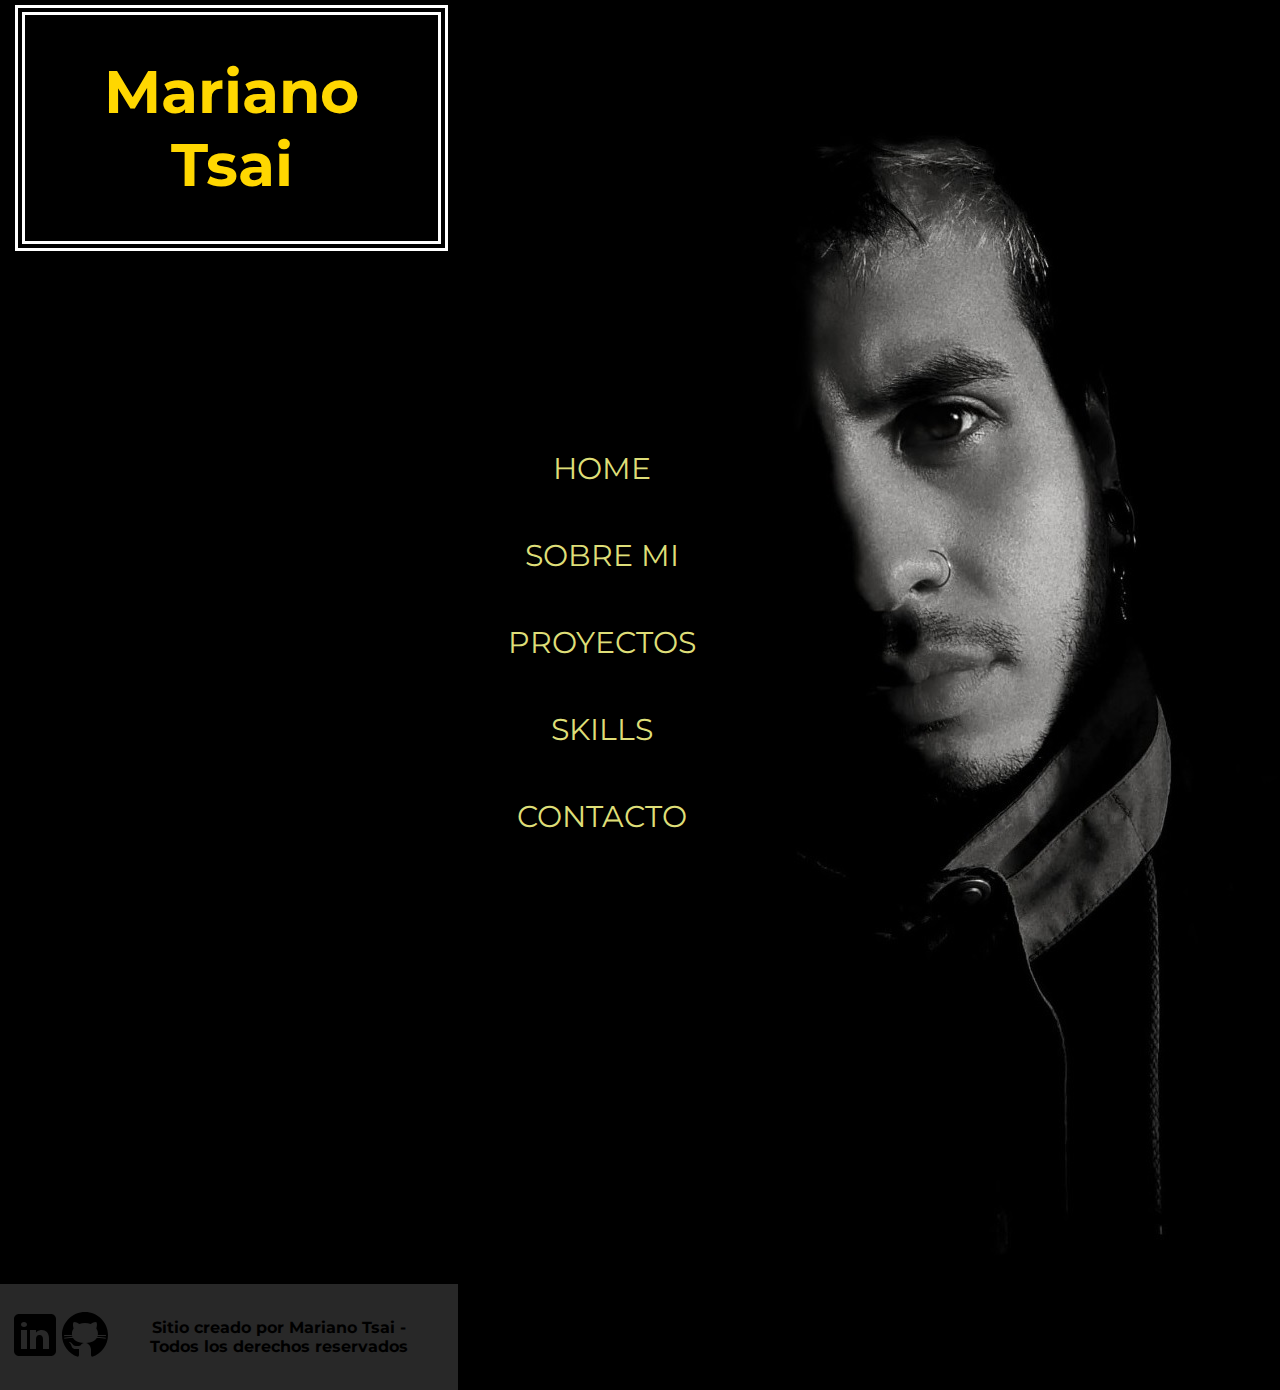
==== index.html @ 2054f25d "Subida proyecto portfolio" ====
<!DOCTYPE html>
<html lang="es">


<head>
    <meta charset="UTF-8">
    <meta http-equiv="X-UA-Compatible" content="IE=edge">
    <meta name="viewport" content="width=device-width, initial-scale=1.0">
    <title>Portfolio Mariano Tsai</title>
    <link rel="stylesheet" href="css/style.css">
</head>

<body>
<div class="grids">
    <a href="index.html"><h1>Mariano Tsai</h1 class="h1"></a>
    <header>
        <div class="imagen1">
            <img src="./img/indexImg.jpg " alt="imagen">
        </div>
        <nav>
            <ul>
                <li>
                    <a href="index.html">HOME</a>
                <li>
                    <a href="./section/sobreMi.html">SOBRE MI</a>
                <li>
                    <a href="./section/proyectos.html">PROYECTOS</a>
                </li>
                <li>
                    <a href="./section/skills.html">SKILLS</a>
                </li>
                <li>
                    <a href="./section/contacto.html">CONTACTO </a>
                </li>
            </ul>
        </nav>
    </header>

    <footer>
        <div class="redes">            
            <a href="https://www.linkedin.com/in/marianotsai/"><img src="./img/linkedin.svg" alt="linkedin" /></a>
            <a href="https://github.com/tsaicruz"><img src="./img/github.svg" alt="github" /></a>
            <p class="parrafofooter">Sitio creado por Mariano Tsai - Todos los derechos reservados</p>
        </div>
    </footer>
</div>
</body>

</html>
---- css/style.css ----
@import url('https://fonts.googleapis.com/css2?family=Montserrat:wght@100&display=swap');

* {
  margin: 0;
  padding: 0;
}

body {
  background-color: black;
  font-family: 'Montserrat', sans-serif;

}

.h1{
  grid-area: h1;
  
}

nav{
  grid-area: nav;
}

.imagen{
  grid-area: imagen1;
}

footer{
  grid-area: footer;
}


.grids{
  background-color: black;
  display: grid;
  text-align: center;
  grid-template-columns: 1fr;
  grid-template-areas:
  "h1"
  "imagen1"
  "nav"
  "footer" ; 
}

h1{
  background-color: black;
  color: rgb(255, 255, 255);
  padding: 1.5em;
  font-size: 3em;
  border: 1px double white;
}

a{
 color: white;
 list-style-type: none;
 text-decoration: none;

}
p {
  color: white;
  padding: 1.5em;
  text-align: center;
}

footer{
  padding:0;
  background-color: rgba(66, 66, 66, 0.666);
}

.parrafofooter{
  color: black;
  font-weight: bolder;
}

.redes{
  display: flex;
  flex-direction: column;
  justify-content: center;
  align-items: center;
}

.foto1{ 
  height: 200px;
  width: 300px;
}

.foto2{ 
  height: 200px;
  width: 300px;
}

.foto3{ 
  height: 200px;
  width: 300px;
}

.foto4{ 
  height: 200px;
  width: 300px;
}

.foto5{ 
  height: 200px;
  width: 300px;
}


.fotos {
  display: grid;
  grid-template-columns: 1fr;
  text-align: center;
  padding: 10px;
}

.navproyectos{
  text-align: center;
}

.formulario {
  display: flex;
  flex-direction: column;
  align-items:center;
}

legend{
  color: white;
}


.formularioBttn {

  width: 150px;
  display: flex;
  flex-direction: row;
  align-items: center;
  justify-content: space-around;
  padding: 50px;

}
label{
  color: white;
}

#text {
  min-width: 166px;
  max-width: 170px;
  min-height: 172px;

} 

@media (min-width:500px){

  footer { 
    display: grid;
    grid-template-columns: 2fr;

  }

  .redes{
    display: flex;
    flex-direction: row;
    justify-content: center;
    align-items: center;
  }

}



@media (min-width:1000px) {

  .grids {
    display: grid;
    grid-template-columns: 1fr 1fr;
    
  }


  h1 {
  color: gold;
  text-align: center;
  padding: 40px;
  margin: 5px 10px 12px 15px;
  border: 10px double white;
  font-size: 60px;}

  

header {
  color: goldenrod;
  display: flex;
  justify-content: space-around;
  flex-direction: row-reverse;
  align-items: center;
}

li {
  list-style-type: none;
  margin: 50px;
}

a {
  text-decoration: none;
  color: rgb(222, 222, 120);
}

footer {
  color: rgb(222, 222, 120);
  background-color: rgba(128, 128, 128, 0.313);
  padding: 10px;
  margin-bottom: 0;
  /* margin boottom simepre 0 */
}

p {
  color: white;

}

.row {
  display: flex;
  flex-direction: row;
  align-items: center;
  justify-content: space-evenly;
  padding: 60px;
}

.col {
  padding: 10px;
}

.redes {
  display: flex;
  flex-direction: row;
  justify-content: center;
  align-items: center;
}


.logos {
  display: flex;
  flex-direction: row;
  justify-content: space-around;
  width: 500px;
  height: 400px;
  margin: 100px;
  padding: 100px;

}

fieldset {
  color: white;
  padding: 50px;
}

.formulario {
  display: flex;
  flex-direction: column;
  align-items: stretch;
}

.formularioBttn {

  width: 150px;
  display: flex;
  flex-direction: row;
  align-items: center;
  justify-content: space-around;
  padding: 50px;
}

form {
  padding: 100px;
}


nav {
  font-size: 30px;
}

.fotos {
  display: flex;
  flex-direction: row;
  flex-wrap: wrap;
  justify-content: space-around;
  width: 1200px;
  margin: 100px;
  font-size: 20px;
  padding-bottom: 100px;
}

#text {
  min-width: 350px;
  max-width: 350px;
  min-height: 172px;

} 






}
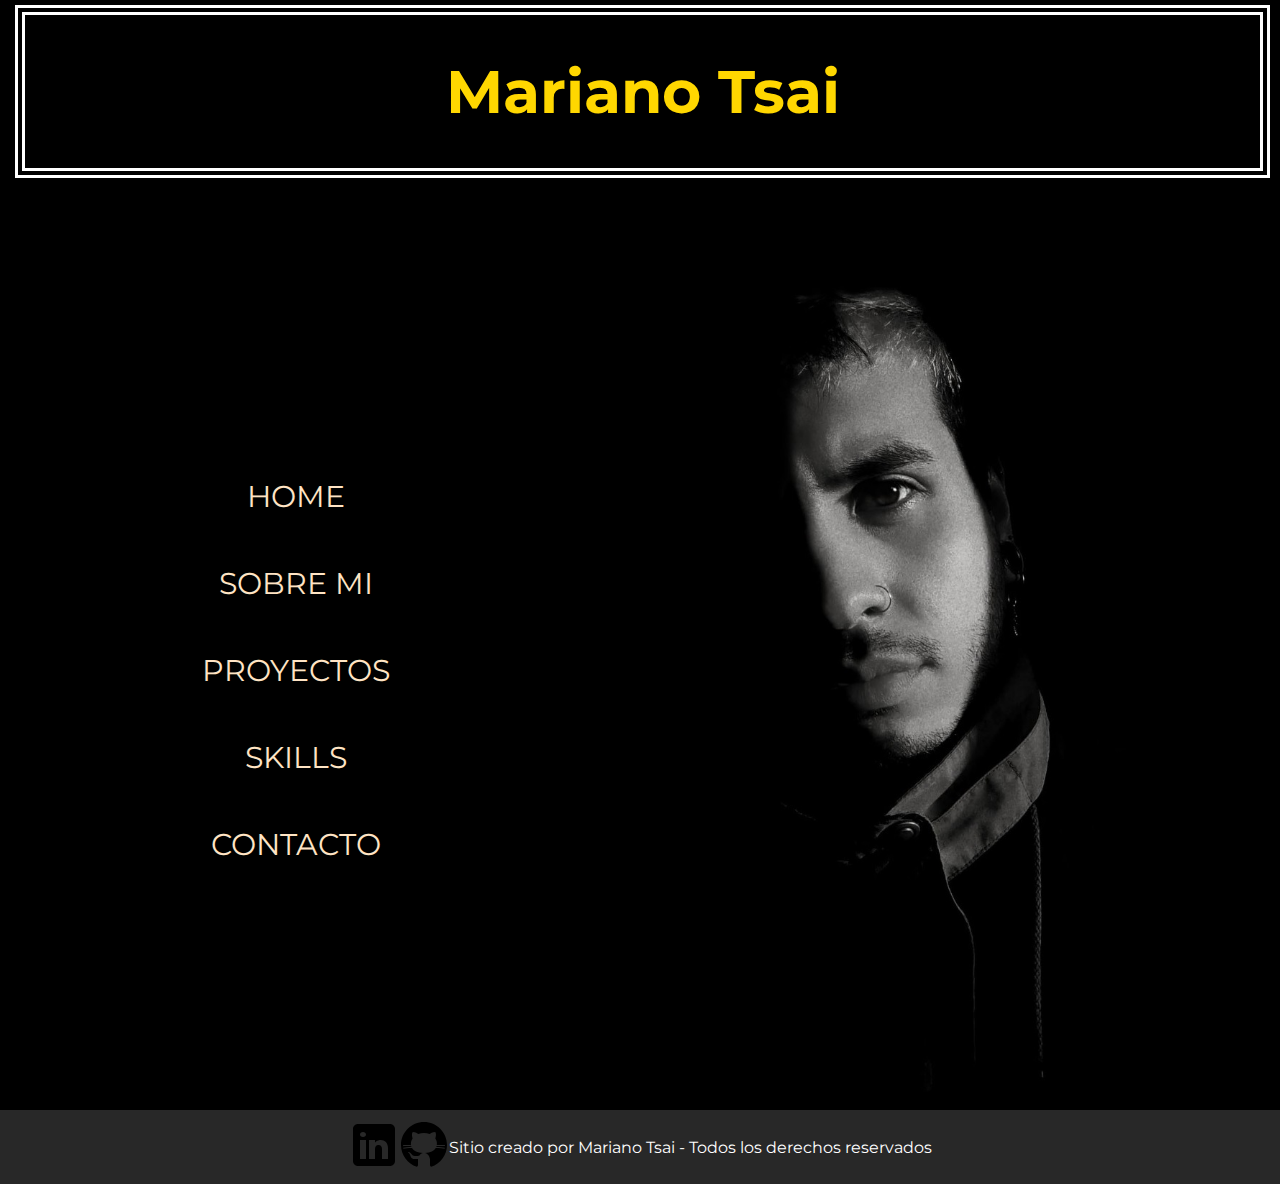
==== commit e486816a: "Proyecto completo" ====
--- a/index.html
+++ b/index.html
@@ -11,39 +11,39 @@
 </head>
 
 <body>
-<div class="grids">
-    <a href="index.html"><h1>Mariano Tsai</h1 class="h1"></a>
-    <header>
-        <div class="imagen1">
-            <img src="./img/indexImg.jpg " alt="imagen">
-        </div>
-        <nav>
-            <ul>
-                <li>
-                    <a href="index.html">HOME</a>
-                <li>
-                    <a href="./section/sobreMi.html">SOBRE MI</a>
-                <li>
-                    <a href="./section/proyectos.html">PROYECTOS</a>
-                </li>
-                <li>
-                    <a href="./section/skills.html">SKILLS</a>
-                </li>
-                <li>
-                    <a href="./section/contacto.html">CONTACTO </a>
-                </li>
-            </ul>
-        </nav>
-    </header>
+    <div class="grids">
+        <a href="index.html">
+            <h1>Mariano Tsai</h1 class="h1">
+        </a>
+        <header>
+            <img src="./img/indexImg.jpg" alt="fotoindex" class="imagen1">
+            <nav>
+                <ul>
+                    <li>
+                        <a href="index.html">HOME</a>
+                    <li>
+                        <a href="./section/sobreMi.html">SOBRE MI</a>
+                    <li>
+                        <a href="./section/proyectos.html">PROYECTOS</a>
+                    </li>
+                    <li>
+                        <a href="./section/skills.html">SKILLS</a>
+                    </li>
+                    <li>
+                        <a href="./section/contacto.html">CONTACTO </a>
+                    </li>
+                </ul>
+            </nav>
+        </header>
+    </div>
 
     <footer>
-        <div class="redes">            
+        <div class="redes">
             <a href="https://www.linkedin.com/in/marianotsai/"><img src="./img/linkedin.svg" alt="linkedin" /></a>
             <a href="https://github.com/tsaicruz"><img src="./img/github.svg" alt="github" /></a>
             <p class="parrafofooter">Sitio creado por Mariano Tsai - Todos los derechos reservados</p>
         </div>
     </footer>
-</div>
 </body>
 
 </html>--- a/css/style.css
+++ b/css/style.css
@@ -8,172 +8,250 @@
 body {
   background-color: black;
   font-family: 'Montserrat', sans-serif;
-
-}
-
-.h1{
-  grid-area: h1;
-  
+  display: flex;
+  flex-direction: column;
+  min-height: 100vh;
+}
+
+header{
+  display: flex;
+  flex-direction: column;
+  justify-content: center;
+}
+
+h1{
+  display: flex;
+  justify-content: center;
+  border: 1px double white;
+  color: bisque;
+  
+}
+
+nav ul li a{
+  list-style-type: none;
+  color: bisque;
+  text-decoration: none;
+  display: flex;
+  justify-content: center;
+}
+
+footer {
+  color: bisque;
+  background-color: gray;
+  padding: 1em;
+  margin-bottom: 0%;
+  margin-top: 1.5em;
+}
+
+
+.imagen1 {
+  width: 100%;
+  height: 100%;
+  display: grid;
+  justify-content: center;
+}
+
+/* Declaro nombre de las areas para la grilla del index */
+
+header {
+  grid-area: header;
 }
 
 nav{
   grid-area: nav;
 }
 
-.imagen{
-  grid-area: imagen1;
-}
-
 footer{
   grid-area: footer;
 }
 
-
-.grids{
+.grids {
+  grid-template-areas: 
+  "header"
+  "nav"
+  "footer";
+}
+
+/* Propiedades para section sobremi */ 
+
+.imagenSobreMi {
+  width: 70%;
+  height: 70%;
+  display: grid;
+  justify-content: center;
+}
+
+.parrafoSobreMi {
+  color: beige;
+  padding-top: 2em;
+  padding-bottom: 2em;
+  margin: 15px;
+}
+
+/* propiedaes para la section de proyectos*/
+
+.foto1, .foto2, .foto3, .foto4, .foto5{ 
+    height: 100%;
+    width: 100%;   
+  
+}
+
+.fotos {
+  display: grid;
+  justify-items: center;
+  align-items: center;
+  gap: 2em; 
+  margin-top: 50px;
+}
+
+p {
+  color: beige;
+  gap: 2em;
+  text-align: center;
+
+}
+
+nav {
+  margin-top: 30px;
+  padding-top: 10px;
+}
+
+
+/* propiedades para la section de skills */
+
+.logoHtml, .logoCss, .logoJava, .logoMysql {
+  width: 75%;
+  height: 75%;
+}
+
+.logos {
+  display: grid;
+  flex-direction: column;
+  justify-content: center;
+}
+
+.formulario {
+  display: flex;
+  flex-direction: column;
+  align-items:center;
+  color: bisque;
+  padding-top: 40px;
+}
+
+
+/*propiedades para la section de contacto */
+
+form {
+  padding: 2%;
+}
+
+
+.formularioBttn {
+  width: 15em;
+  display: flex;
+  flex-direction: row;
+  align-items: center;
+  justify-content: space-around;
+  padding: 5em;
+}
+
+#text {
+  min-width: 40%;
+  max-width: 40%;
+  min-height: 172px;
+} 
+
+
+
+@media (min-width:500px){
+
+  .foto1{ 
+    height: 200px;
+    width: 300px;
+    border: 3px solid white;   
+
+  }
+  
+  .foto2{ 
+    height: 200px;
+    width: 300px;
+    border: 3px solid white;
+  }
+  
+  .foto3{ 
+    height: 200px;
+    width: 300px;
+    border: 3px solid white;
+  }
+  
+  .foto4{ 
+    height: 200px;
+    width: 300px;
+    border: 3px solid white;
+  }
+  
+  .foto5{ 
+    height: 200px;
+    width: 300px;
+    border: 3px solid white;
+  }
+
+  .fondo1, .fondo2, .fondo3, .fondo4, .fondo5{
+    background-color: rgba(255, 228, 196, 0.521);
+    margin: 10px;
+    padding: 10px;
+  }
+
+  .imagenSobreMi{
+    width: 70%;
+    height: 70%;
+  }
+  #text {
+    min-width: 24%;
+    max-width: 47%;
+    min-height: 163px;
+  }
+
+}
+@media (min-width:768px){
+
+body {
   background-color: black;
-  display: grid;
-  text-align: center;
-  grid-template-columns: 1fr;
-  grid-template-areas:
-  "h1"
-  "imagen1"
-  "nav"
-  "footer" ; 
-}
-
-h1{
-  background-color: black;
-  color: rgb(255, 255, 255);
-  padding: 1.5em;
-  font-size: 3em;
-  border: 1px double white;
-}
-
-a{
- color: white;
- list-style-type: none;
- text-decoration: none;
-
-}
-p {
-  color: white;
-  padding: 1.5em;
-  text-align: center;
+  font-family: 'Montserrat', sans-serif;
+  display: flex;
+  flex-direction: column;
+  
+
 }
 
 footer{
-  padding:0;
-  background-color: rgba(66, 66, 66, 0.666);
-}
-
-.parrafofooter{
-  color: black;
-  font-weight: bolder;
-}
-
-.redes{
-  display: flex;
-  flex-direction: column;
-  justify-content: center;
-  align-items: center;
-}
-
-.foto1{ 
-  height: 200px;
-  width: 300px;
-}
-
-.foto2{ 
-  height: 200px;
-  width: 300px;
-}
-
-.foto3{ 
-  height: 200px;
-  width: 300px;
-}
-
-.foto4{ 
-  height: 200px;
-  width: 300px;
-}
-
-.foto5{ 
-  height: 200px;
-  width: 300px;
-}
-
-
-.fotos {
-  display: grid;
-  grid-template-columns: 1fr;
-  text-align: center;
-  padding: 10px;
-}
-
-.navproyectos{
-  text-align: center;
-}
-
-.formulario {
-  display: flex;
-  flex-direction: column;
-  align-items:center;
-}
-
-legend{
-  color: white;
-}
-
-
-.formularioBttn {
-
-  width: 150px;
-  display: flex;
-  flex-direction: row;
-  align-items: center;
-  justify-content: space-around;
-  padding: 50px;
-
-}
-label{
-  color: white;
+  padding: 0%;
+  margin: 0%;
+  min-height: 0px;
+}
+.logos {
+  display: grid;
+  grid-template-columns: 1fr 1fr;
+  width: 500px;
+  height: 400px;
+  margin: 100px;
+  padding: 100px;
+  gap: 70px;
+
 }
 
 #text {
-  min-width: 166px;
-  max-width: 170px;
-  min-height: 172px;
-
-} 
-
-@media (min-width:500px){
-
-  footer { 
-    display: grid;
-    grid-template-columns: 2fr;
-
-  }
-
-  .redes{
-    display: flex;
-    flex-direction: row;
-    justify-content: center;
-    align-items: center;
-  }
-
-}
-
-
-
-@media (min-width:1000px) {
-
-  .grids {
-    display: grid;
-    grid-template-columns: 1fr 1fr;
-    
-  }
-
+  min-width: 24%;
+  max-width: 47%;
+  min-height: 163px;
+}
+
+
+}
+
+
+
+@media (min-width:900px) {
 
   h1 {
   color: gold;
@@ -207,8 +285,7 @@
   color: rgb(222, 222, 120);
   background-color: rgba(128, 128, 128, 0.313);
   padding: 10px;
-  margin-bottom: 0;
-  /* margin boottom simepre 0 */
+  margin-bottom: 0;                  
 }
 
 p {
@@ -237,14 +314,53 @@
 
 
 .logos {
-  display: flex;
-  flex-direction: row;
-  justify-content: space-around;
+  display: grid;
+  grid-template-columns: 1fr 1fr;
   width: 500px;
   height: 400px;
   margin: 100px;
   padding: 100px;
-
+  gap: 70px;
+
+}
+
+.foto1{ 
+  height: 200px;
+  width: 300px;
+}
+
+.foto2{ 
+  height: 200px;
+  width: 300px;
+}
+
+.foto3{ 
+  height: 200px;
+  width: 300px;
+}
+
+.foto4{ 
+  height: 200px;
+  width: 300px;
+}
+
+.foto5{ 
+  height: 200px;
+  width: 300px;
+}
+
+.fondo1, .fondo2, .fondo3, .fondo4, .fondo5{
+  padding: 0%;
+  margin: 0%;
+  background-color: none;
+  
+}
+
+.fotos {
+  display: flex;
+  flex-direction: row;
+  flex-wrap: wrap;
+  justify-content: space-around;
 }
 
 fieldset {
@@ -277,16 +393,6 @@
   font-size: 30px;
 }
 
-.fotos {
-  display: flex;
-  flex-direction: row;
-  flex-wrap: wrap;
-  justify-content: space-around;
-  width: 1200px;
-  margin: 100px;
-  font-size: 20px;
-  padding-bottom: 100px;
-}
 
 #text {
   min-width: 350px;
@@ -296,10 +402,60 @@
 } 
 
 
-
-
-
-
-}
-
-
+.logoHtml, .logoCss, .logoJava, .logoMysql{
+  width: 200px;
+  height: 200px;
+}
+
+.imagenSobreMi{
+  width: 40%;
+  height: 40%;
+}
+
+.box:hover{
+  transform: scale(2);
+}
+
+.logoHtml,
+.logoCss,
+.logoJava,
+.logoMysql{  
+  transition-property: all;
+  transition-duration: 3s;
+
+}
+
+.imagen1 {
+  width: 30%;
+  height: 30%;
+}
+
+.titleProyectos {
+  font-size: 100px;
+}
+
+.footerSite{
+  font-size: 1.5em;
+}
+
+.proyectosnav{
+
+  font-size: 40px;
+}
+
+
+#sub{
+  min-width: 50%;
+  margin-left: 75%;
+  margin-right: 136%;
+  
+  
+}
+
+#res{
+  min-width: 50%;
+  margin-right: 10%;
+
+}
+
+}
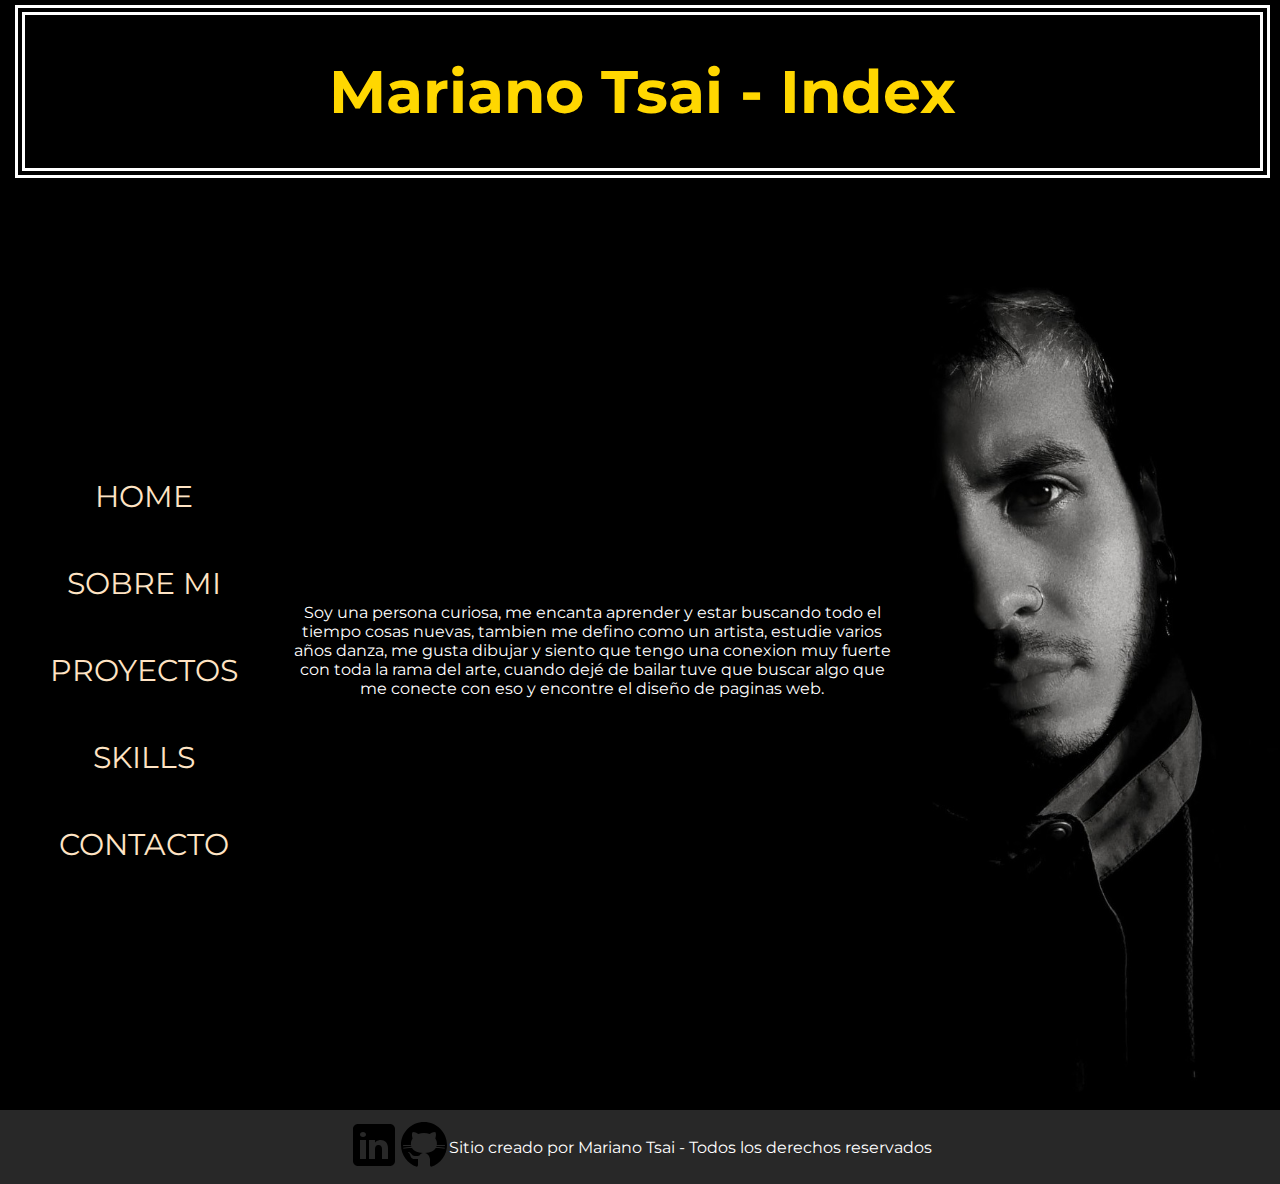
==== commit ba08f05e: "Agregue icon y saque informacion y la traslade a otro lado" ====
--- a/index.html
+++ b/index.html
@@ -1,11 +1,13 @@
 <!DOCTYPE html>
 <html lang="es">
-
+<!-- Cambiar las lineas de parrafo largas, agregar mas contenido a la pagina, y modificar el sass en todas-->
 
 <head>
     <meta charset="UTF-8">
     <meta http-equiv="X-UA-Compatible" content="IE=edge">
+    <link rel="icon" type="image/png" sizes="32x32" href="./img/favicon-32x32.png">
     <meta name="viewport" content="width=device-width, initial-scale=1.0">
+    <meta name="description" content="Mi porfolio profesional">
     <title>Portfolio Mariano Tsai</title>
     <link rel="stylesheet" href="css/style.css">
 </head>
@@ -13,11 +15,18 @@
 <body>
     <div class="grids">
         <a href="index.html">
-            <h1>Mariano Tsai</h1 class="h1">
-        </a>
-        <header>
-            <img src="./img/indexImg.jpg" alt="fotoindex" class="imagen1">
-            <nav>
+            <h1>Mariano Tsai - Index</h1 class="h1">
+            </a>
+            <header>
+                <img src="./img/indexImg.jpg" alt="fotoindex" class="imagen1">
+                <p>
+                    
+                    Soy una persona curiosa, me encanta aprender y estar buscando todo el tiempo cosas nuevas,
+                    tambien me defino como un artista, estudie varios años danza, me gusta dibujar y siento que tengo una
+                    conexion muy fuerte con toda la rama del arte, cuando dejé de bailar tuve que buscar algo que me conecte
+                    con eso y encontre el diseño de paginas web.
+                    </p>
+                <nav>
                 <ul>
                     <li>
                         <a href="index.html">HOME</a>
--- a/css/style.css
+++ b/css/style.css
@@ -1,33 +1,36 @@
-@import url('https://fonts.googleapis.com/css2?family=Montserrat:wght@100&display=swap');
-
+@import url("https://fonts.googleapis.com/css2?family=Montserrat:wght@100&display=swap");
 * {
   margin: 0;
   padding: 0;
 }
 
+* {
+  margin: 0;
+  padding: 0;
+}
+
 body {
   background-color: black;
-  font-family: 'Montserrat', sans-serif;
+  font-family: "Montserrat", sans-serif;
   display: flex;
   flex-direction: column;
   min-height: 100vh;
 }
 
-header{
+header {
   display: flex;
   flex-direction: column;
   justify-content: center;
 }
 
-h1{
+h1 {
   display: flex;
   justify-content: center;
   border: 1px double white;
   color: bisque;
-  
-}
-
-nav ul li a{
+}
+
+nav ul li a {
   list-style-type: none;
   color: bisque;
   text-decoration: none;
@@ -43,7 +46,6 @@
   margin-top: 1.5em;
 }
 
-
 .imagen1 {
   width: 100%;
   height: 100%;
@@ -52,28 +54,23 @@
 }
 
 /* Declaro nombre de las areas para la grilla del index */
-
 header {
   grid-area: header;
 }
 
-nav{
+nav {
   grid-area: nav;
 }
 
-footer{
+footer {
   grid-area: footer;
 }
 
 .grids {
-  grid-template-areas: 
-  "header"
-  "nav"
-  "footer";
-}
-
-/* Propiedades para section sobremi */ 
-
+  grid-template-areas: "header" "nav" "footer";
+}
+
+/* Propiedades para section sobremi */
 .imagenSobreMi {
   width: 70%;
   height: 70%;
@@ -89,18 +86,16 @@
 }
 
 /* propiedaes para la section de proyectos*/
-
-.foto1, .foto2, .foto3, .foto4, .foto5{ 
-    height: 100%;
-    width: 100%;   
-  
+.foto1, .foto2, .foto3, .foto4, .foto5 {
+  height: 100%;
+  width: 100%;
 }
 
 .fotos {
   display: grid;
   justify-items: center;
   align-items: center;
-  gap: 2em; 
+  gap: 2em;
   margin-top: 50px;
 }
 
@@ -108,7 +103,6 @@
   color: beige;
   gap: 2em;
   text-align: center;
-
 }
 
 nav {
@@ -116,9 +110,7 @@
   padding-top: 10px;
 }
 
-
 /* propiedades para la section de skills */
-
 .logoHtml, .logoCss, .logoJava, .logoMysql {
   width: 75%;
   height: 75%;
@@ -133,18 +125,15 @@
 .formulario {
   display: flex;
   flex-direction: column;
-  align-items:center;
+  align-items: center;
   color: bisque;
   padding-top: 40px;
 }
 
-
 /*propiedades para la section de contacto */
-
 form {
   padding: 2%;
 }
-
 
 .formularioBttn {
   width: 15em;
@@ -159,50 +148,40 @@
   min-width: 40%;
   max-width: 40%;
   min-height: 172px;
-} 
-
-
-
-@media (min-width:500px){
-
-  .foto1{ 
-    height: 200px;
-    width: 300px;
-    border: 3px solid white;   
-
-  }
-  
-  .foto2{ 
-    height: 200px;
-    width: 300px;
-    border: 3px solid white;
-  }
-  
-  .foto3{ 
-    height: 200px;
-    width: 300px;
-    border: 3px solid white;
-  }
-  
-  .foto4{ 
-    height: 200px;
-    width: 300px;
-    border: 3px solid white;
-  }
-  
-  .foto5{ 
-    height: 200px;
-    width: 300px;
-    border: 3px solid white;
-  }
-
-  .fondo1, .fondo2, .fondo3, .fondo4, .fondo5{
+}
+
+@media (min-width: 500px) {
+  .foto1 {
+    height: 200px;
+    width: 300px;
+    border: 3px solid white;
+  }
+  .foto2 {
+    height: 200px;
+    width: 300px;
+    border: 3px solid white;
+  }
+  .foto3 {
+    height: 200px;
+    width: 300px;
+    border: 3px solid white;
+  }
+  .foto4 {
+    height: 200px;
+    width: 300px;
+    border: 3px solid white;
+  }
+  .foto5 {
+    height: 200px;
+    width: 300px;
+    border: 3px solid white;
+  }
+  .fondo1, .fondo2, .fondo3, .fondo4, .fondo5 {
     background-color: rgba(255, 228, 196, 0.521);
     margin: 10px;
     padding: 10px;
   }
-
-  .imagenSobreMi{
+  .imagenSobreMi {
     width: 70%;
     height: 70%;
   }
@@ -211,251 +190,190 @@
     max-width: 47%;
     min-height: 163px;
   }
-
-}
-@media (min-width:768px){
-
-body {
-  background-color: black;
-  font-family: 'Montserrat', sans-serif;
-  display: flex;
-  flex-direction: column;
-  
-
-}
-
-footer{
-  padding: 0%;
-  margin: 0%;
-  min-height: 0px;
-}
-.logos {
-  display: grid;
-  grid-template-columns: 1fr 1fr;
-  width: 500px;
-  height: 400px;
-  margin: 100px;
-  padding: 100px;
-  gap: 70px;
-
-}
-
-#text {
-  min-width: 24%;
-  max-width: 47%;
-  min-height: 163px;
-}
-
-
-}
-
-
-
-@media (min-width:900px) {
-
+}
+@media (min-width: 768px) {
+  body {
+    background-color: black;
+    font-family: "Montserrat", sans-serif;
+    display: flex;
+    flex-direction: column;
+  }
+  footer {
+    padding: 0%;
+    margin: 0%;
+    min-height: 0px;
+  }
+  .logos {
+    display: grid;
+    grid-template-columns: 1fr 1fr;
+    width: 500px;
+    height: 400px;
+    margin: 100px;
+    padding: 100px;
+    gap: 70px;
+  }
+  #text {
+    min-width: 24%;
+    max-width: 47%;
+    min-height: 163px;
+  }
+}
+@media (min-width: 900px) {
   h1 {
-  color: gold;
-  text-align: center;
-  padding: 40px;
-  margin: 5px 10px 12px 15px;
-  border: 10px double white;
-  font-size: 60px;}
-
-  
-
-header {
-  color: goldenrod;
-  display: flex;
-  justify-content: space-around;
-  flex-direction: row-reverse;
-  align-items: center;
-}
-
-li {
-  list-style-type: none;
-  margin: 50px;
-}
-
-a {
-  text-decoration: none;
-  color: rgb(222, 222, 120);
-}
-
-footer {
-  color: rgb(222, 222, 120);
-  background-color: rgba(128, 128, 128, 0.313);
-  padding: 10px;
-  margin-bottom: 0;                  
-}
-
-p {
-  color: white;
-
-}
-
-.row {
-  display: flex;
-  flex-direction: row;
-  align-items: center;
-  justify-content: space-evenly;
-  padding: 60px;
-}
-
-.col {
-  padding: 10px;
-}
-
-.redes {
-  display: flex;
-  flex-direction: row;
-  justify-content: center;
-  align-items: center;
-}
-
-
-.logos {
-  display: grid;
-  grid-template-columns: 1fr 1fr;
-  width: 500px;
-  height: 400px;
-  margin: 100px;
-  padding: 100px;
-  gap: 70px;
-
-}
-
-.foto1{ 
-  height: 200px;
-  width: 300px;
-}
-
-.foto2{ 
-  height: 200px;
-  width: 300px;
-}
-
-.foto3{ 
-  height: 200px;
-  width: 300px;
-}
-
-.foto4{ 
-  height: 200px;
-  width: 300px;
-}
-
-.foto5{ 
-  height: 200px;
-  width: 300px;
-}
-
-.fondo1, .fondo2, .fondo3, .fondo4, .fondo5{
-  padding: 0%;
-  margin: 0%;
-  background-color: none;
-  
-}
-
-.fotos {
-  display: flex;
-  flex-direction: row;
-  flex-wrap: wrap;
-  justify-content: space-around;
-}
-
-fieldset {
-  color: white;
-  padding: 50px;
-}
-
-.formulario {
-  display: flex;
-  flex-direction: column;
-  align-items: stretch;
-}
-
-.formularioBttn {
-
-  width: 150px;
-  display: flex;
-  flex-direction: row;
-  align-items: center;
-  justify-content: space-around;
-  padding: 50px;
-}
-
-form {
-  padding: 100px;
-}
-
-
-nav {
-  font-size: 30px;
-}
-
-
-#text {
-  min-width: 350px;
-  max-width: 350px;
-  min-height: 172px;
-
-} 
-
-
-.logoHtml, .logoCss, .logoJava, .logoMysql{
-  width: 200px;
-  height: 200px;
-}
-
-.imagenSobreMi{
-  width: 40%;
-  height: 40%;
-}
-
-.box:hover{
-  transform: scale(2);
-}
-
-.logoHtml,
+    color: gold;
+    text-align: center;
+    padding: 40px;
+    margin: 5px 10px 12px 15px;
+    border: 10px double white;
+    font-size: 60px;
+  }
+  header {
+    color: goldenrod;
+    display: flex;
+    justify-content: space-around;
+    flex-direction: row-reverse;
+    align-items: center;
+  }
+  li {
+    list-style-type: none;
+    margin: 50px;
+  }
+  a {
+    text-decoration: none;
+    color: rgb(222, 222, 120);
+  }
+  footer {
+    color: rgb(222, 222, 120);
+    background-color: rgba(128, 128, 128, 0.313);
+    padding: 10px;
+    margin-bottom: 0;
+  }
+  p {
+    color: white;
+  }
+  .row {
+    display: flex;
+    flex-direction: row;
+    align-items: center;
+    justify-content: space-evenly;
+    padding: 60px;
+  }
+  .col {
+    padding: 10px;
+  }
+  .redes {
+    display: flex;
+    flex-direction: row;
+    justify-content: center;
+    align-items: center;
+  }
+  .logos {
+    display: grid;
+    grid-template-columns: 1fr 1fr;
+    width: 500px;
+    height: 400px;
+    margin: 100px;
+    padding: 100px;
+    gap: 70px;
+  }
+  .foto1 {
+    height: 200px;
+    width: 300px;
+  }
+  .foto2 {
+    height: 200px;
+    width: 300px;
+  }
+  .foto3 {
+    height: 200px;
+    width: 300px;
+  }
+  .foto4 {
+    height: 200px;
+    width: 300px;
+  }
+  .foto5 {
+    height: 200px;
+    width: 300px;
+  }
+  .fondo1, .fondo2, .fondo3, .fondo4, .fondo5 {
+    padding: 0%;
+    margin: 0%;
+    background-color: none;
+  }
+  .fotos {
+    display: flex;
+    flex-direction: row;
+    flex-wrap: wrap;
+    justify-content: space-around;
+  }
+  fieldset {
+    color: white;
+    padding: 50px;
+  }
+  .formulario {
+    display: flex;
+    flex-direction: column;
+    align-items: stretch;
+  }
+  .formularioBttn {
+    width: 150px;
+    display: flex;
+    flex-direction: row;
+    align-items: center;
+    justify-content: space-around;
+    padding: 50px;
+  }
+  form {
+    padding: 100px;
+  }
+  nav {
+    font-size: 30px;
+  }
+  #text {
+    min-width: 350px;
+    max-width: 350px;
+    min-height: 172px;
+  }
+  .logoHtml, .logoCss, .logoJava, .logoMysql {
+    width: 200px;
+    height: 200px;
+  }
+  .imagenSobreMi {
+    width: 40%;
+    height: 40%;
+  }
+  .box:hover {
+    transform: scale(2);
+  }
+  .logoHtml,
 .logoCss,
 .logoJava,
-.logoMysql{  
-  transition-property: all;
-  transition-duration: 3s;
-
-}
-
-.imagen1 {
-  width: 30%;
-  height: 30%;
-}
-
-.titleProyectos {
-  font-size: 100px;
-}
-
-.footerSite{
-  font-size: 1.5em;
-}
-
-.proyectosnav{
-
-  font-size: 40px;
-}
-
-
-#sub{
-  min-width: 50%;
-  margin-left: 75%;
-  margin-right: 136%;
-  
-  
-}
-
-#res{
-  min-width: 50%;
-  margin-right: 10%;
-
-}
-
-}
+.logoMysql {
+    transition-property: all;
+    transition-duration: 3s;
+  }
+  .imagen1 {
+    width: 30%;
+    height: 30%;
+  }
+  .titleProyectos {
+    font-size: 100px;
+  }
+  .footerSite {
+    font-size: 1.5em;
+  }
+  .proyectosnav {
+    font-size: 40px;
+  }
+  #sub {
+    min-width: 50%;
+    margin-left: 75%;
+    margin-right: 136%;
+  }
+  #res {
+    min-width: 50%;
+    margin-right: 10%;
+    margin-top: 1%;
+  }
+}/*# sourceMappingURL=style.css.map */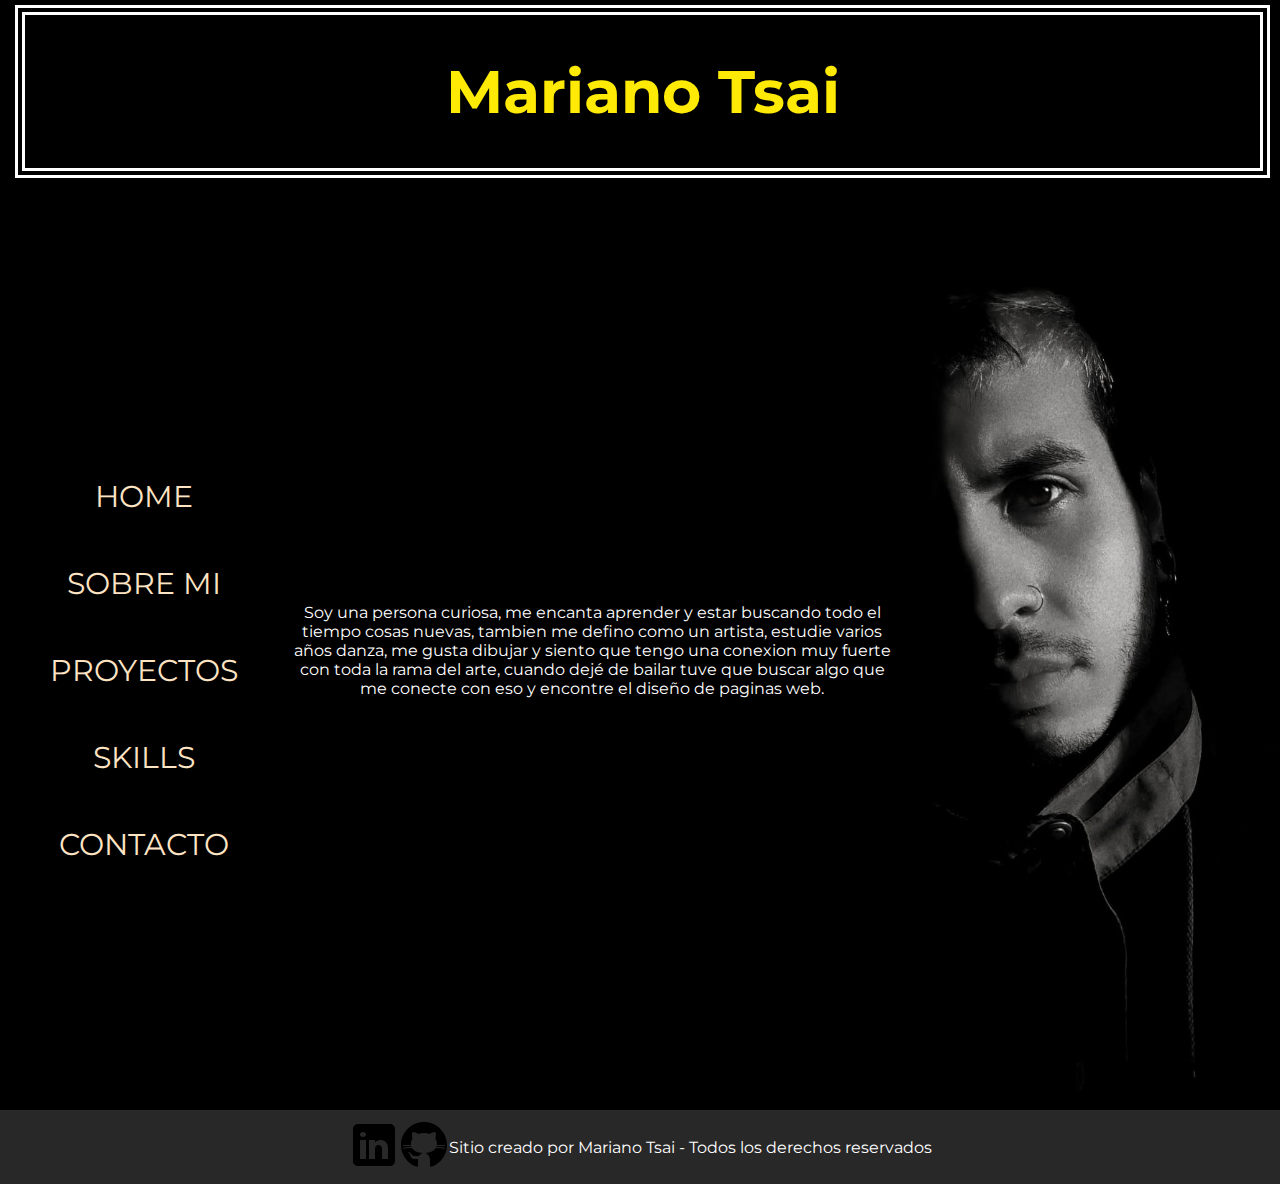
==== commit 89f05e15: "Agregamos el uso de mixin y extend" ====
--- a/index.html
+++ b/index.html
@@ -8,14 +8,14 @@
     <link rel="icon" type="image/png" sizes="32x32" href="./img/favicon-32x32.png">
     <meta name="viewport" content="width=device-width, initial-scale=1.0">
     <meta name="description" content="Mi porfolio profesional">
-    <title>Portfolio Mariano Tsai</title>
-    <link rel="stylesheet" href="css/style.css">
+    <title>Portfolio Mariano Tsai - Index</title>
+    <link rel="stylesheet" href ="./estilos/style.css">
 </head>
 
 <body>
     <div class="grids">
         <a href="index.html">
-            <h1>Mariano Tsai - Index</h1 class="h1">
+            <h1>Mariano Tsai</h1 class="h1">
             </a>
             <header>
                 <img src="./img/indexImg.jpg" alt="fotoindex" class="imagen1">
@@ -28,17 +28,17 @@
                     </p>
                 <nav>
                 <ul>
-                    <li>
+                    <li class="nav1 home">
                         <a href="index.html">HOME</a>
-                    <li>
-                        <a href="./section/sobreMi.html">SOBRE MI</a>
-                    <li>
+                    <li class="sobreMi">
+                        <a href="./section/sobreMi.html">SOBRE MI</av>
+                    <li  class= "proyectos">
                         <a href="./section/proyectos.html">PROYECTOS</a>
                     </li>
-                    <li>
+                    <li class="skills">
                         <a href="./section/skills.html">SKILLS</a>
                     </li>
-                    <li>
+                    <li class="contacto">
                         <a href="./section/contacto.html">CONTACTO </a>
                     </li>
                 </ul>
--- a/estilos/style.css
+++ b/estilos/style.css
@@ -0,0 +1,337 @@
+@import url("https://fonts.googleapis.com/css2?family=Montserrat:wght@100&display=swap");
+@import url("https://fonts.googleapis.com/css2?family=Montserrat:wght@100&display=swap");
+* {
+  margin: 0;
+  padding: 0;
+}
+
+h1 {
+  display: flex;
+  justify-content: center;
+  border: 1px double white;
+  color: rgb(82, 192, 255);
+}
+
+footer {
+  color: bisque;
+  background-color: gray;
+  padding: 1em;
+  margin-bottom: 0%;
+  margin-top: 1.5em;
+}
+
+.imagen1 {
+  width: 100%;
+  height: 100%;
+  display: grid;
+  justify-content: center;
+}
+
+@media (min-width: 500px) {
+  h1 {
+    color: red;
+  }
+  li {
+    list-style-type: none;
+    margin: 50px;
+  }
+  a {
+    text-decoration: none;
+  }
+}
+@media (min-width: 768px) {
+  body {
+    background-color: black;
+    font-family: "Montserrat", sans-serif;
+    display: flex;
+    flex-direction: column;
+  }
+}
+@media (min-width: 900px) {
+  .imagen1 {
+    width: 30%;
+    height: 30%;
+  }
+  .footerSite {
+    font-size: 1.5em;
+  }
+  #sub {
+    min-width: 50%;
+    margin-left: 75%;
+    margin-right: 136%;
+  }
+  #res {
+    min-width: 50%;
+    margin-right: 10%;
+    margin-top: 1%;
+  }
+} /*# sourceMappingURL=style.css.map */
+/* Propiedades para section sobremi */
+.imagenSobreMi {
+  width: 70%;
+  height: 70%;
+  display: grid;
+  justify-content: center;
+}
+
+.parrafoSobreMi {
+  color: beige;
+  padding-top: 2em;
+  padding-bottom: 2em;
+  margin: 15px;
+}
+
+@media (min-width: 500px) {
+  .imagenSobreMi {
+    width: 70%;
+    height: 70%;
+  }
+}
+@media (min-width: 900px) {
+  .imagenSobreMi {
+    width: 40%;
+    height: 40%;
+  }
+}
+/*propiedades para la section de contacto */
+form {
+  padding: 2%;
+}
+
+.formularioBttn {
+  width: 15em;
+  display: flex;
+  flex-direction: row;
+  align-items: center;
+  justify-content: space-around;
+  padding: 5em;
+}
+
+#text {
+  min-width: 40%;
+  max-width: 40%;
+  min-height: 172px;
+}
+
+@media (min-width: 900px) {
+  fieldset {
+    color: white;
+    padding: 50px;
+  }
+  .formulario {
+    display: flex;
+    flex-direction: column;
+    align-items: stretch;
+  }
+  .formularioBttn {
+    width: 150px;
+    display: flex;
+    flex-direction: row;
+    align-items: center;
+    justify-content: space-around;
+    padding: 50px;
+  }
+  form {
+    padding: 100px;
+  }
+}
+/* propiedades para la section de skills */
+.logoHtml, .logoCss, .logoJava, .logoMysql {
+  width: 75%;
+  height: 75%;
+}
+
+.logos {
+  display: grid;
+  flex-direction: column;
+  justify-content: center;
+}
+
+.formulario {
+  display: flex;
+  flex-direction: column;
+  align-items: center;
+  color: bisque;
+  padding-top: 40px;
+}
+
+@media (min-width: 900px) {
+  .logoHtml, .logoCss, .logoJava, .logoMysql {
+    width: 200px;
+    height: 200px;
+  }
+  .box:hover {
+    transform: scale(2);
+  }
+  .logoHtml,
+.logoCss,
+.logoJava,
+.logoMysql {
+    transition-property: all;
+    transition-duration: 3s;
+  }
+}
+/* propiedaes para la section de proyectos*/
+.foto1, .foto2, .foto3, .foto4, .foto5 {
+  height: 100%;
+  width: 100%;
+}
+
+.fotos {
+  display: grid;
+  justify-items: center;
+  align-items: center;
+  gap: 2em;
+  margin-top: 50px;
+}
+
+p {
+  color: beige;
+  gap: 2em;
+  text-align: center;
+}
+
+nav {
+  margin-top: 30px;
+  padding-top: 10px;
+}
+
+@media (min-width: 900px) {
+  .fotos {
+    display: flex;
+    flex-direction: row;
+    flex-wrap: wrap;
+    justify-content: space-around;
+  }
+  .titleProyectos {
+    font-size: 100px;
+  }
+  .proyectosnav {
+    font-size: 40px;
+  }
+}
+* {
+  margin: 0;
+  padding: 0;
+}
+
+body {
+  background-color: rgb(0, 0, 0);
+  font-family: "Montserrat", sans-serif;
+  display: flex;
+  flex-direction: column;
+  min-height: 100vh;
+}
+
+header {
+  display: flex;
+  flex-direction: column;
+  justify-content: center;
+}
+
+header {
+  grid-area: header;
+}
+
+nav {
+  grid-area: nav;
+}
+
+footer {
+  grid-area: footer;
+}
+
+.grids {
+  grid-template-areas: "header" "nav" "footer";
+}
+
+footer {
+  padding: 0%;
+  margin: 0%;
+  min-height: 0px;
+}
+
+.logos {
+  display: grid;
+  grid-template-columns: 1fr 1fr;
+  height: 500px;
+  width: 400px;
+  margin: 100px;
+  padding: 100px;
+  gap: 70px;
+}
+
+nav ul li a {
+  list-style-type: none;
+  color: bisque;
+  text-decoration: none;
+  display: flex;
+  justify-content: center;
+}
+
+@media (min-width: 900px) {
+  h1 {
+    color: rgb(255, 234, 5);
+    text-align: center;
+    padding: 40px;
+    margin: 5px 10px 12px 15px;
+    border: 10px double white;
+    font-size: 60px;
+  }
+  header {
+    color: goldenrod;
+    display: flex;
+    justify-content: space-around;
+    flex-direction: row-reverse;
+    align-items: center;
+  }
+  li {
+    list-style-type: none;
+    margin: 50px;
+  }
+  a {
+    text-decoration: none;
+    color: rgb(255, 12, 12);
+  }
+  footer {
+    color: rgb(222, 222, 120);
+    background-color: rgba(128, 128, 128, 0.313);
+    padding: 10px;
+    margin-bottom: 0;
+  }
+  p {
+    color: white;
+  }
+  .row {
+    display: flex;
+    flex-direction: row;
+    align-items: center;
+    justify-content: space-evenly;
+    padding: 60px;
+  }
+  .col {
+    padding: 10px;
+  }
+  .redes {
+    display: flex;
+    flex-direction: row;
+    justify-content: center;
+    align-items: center;
+  }
+  .logos {
+    display: grid;
+    grid-template-columns: 1fr 1fr;
+    height: 500px;
+    width: 400px;
+    margin: 100px;
+    padding: 100px;
+    gap: 70px;
+  }
+  nav {
+    font-size: 30px;
+  }
+  .nav1:hover, .contacto:hover, .skills:hover, .proyectos:hover, .sobreMi:hover {
+    border: 1px solid white;
+    background-color: rgba(128, 128, 128, 0.4);
+  }
+}/*# sourceMappingURL=style.css.map */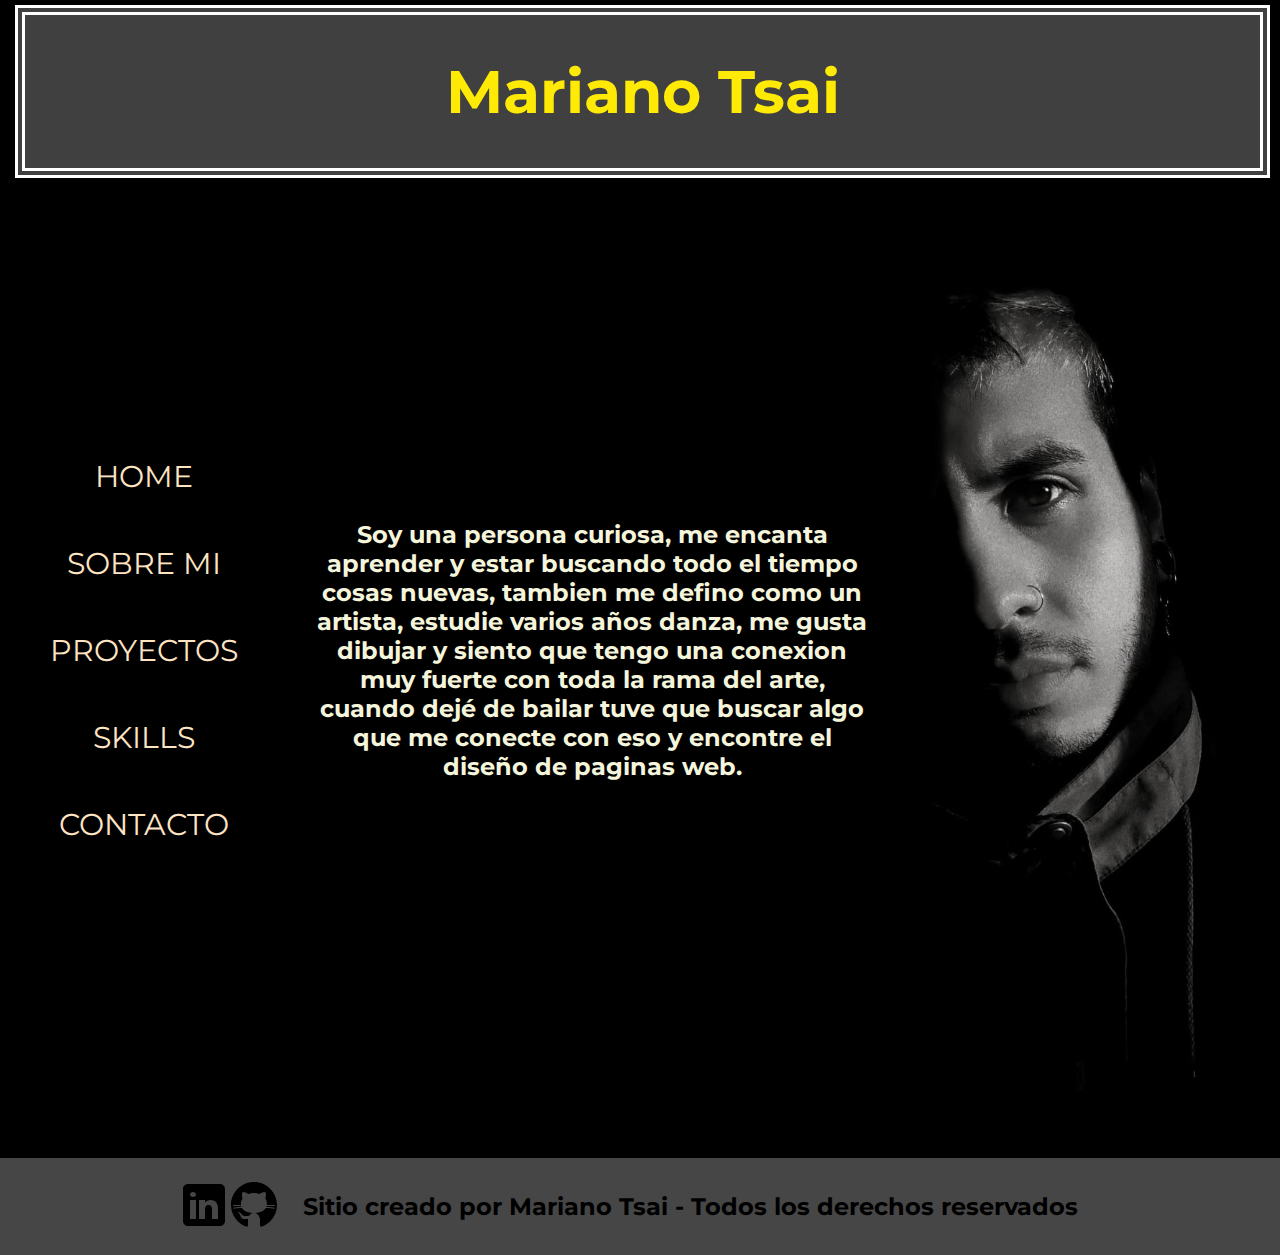
==== commit 9898c6ec: "Cambiamos varias cosas, en una de ellas la seccion de skills" ====
--- a/index.html
+++ b/index.html
@@ -8,31 +8,30 @@
     <link rel="icon" type="image/png" sizes="32x32" href="./img/favicon-32x32.png">
     <meta name="viewport" content="width=device-width, initial-scale=1.0">
     <meta name="description" content="Mi porfolio profesional">
+    <link rel="stylesheet" href="./estilos/style.css">
     <title>Portfolio Mariano Tsai - Index</title>
-    <link rel="stylesheet" href ="./estilos/style.css">
 </head>
 
 <body>
     <div class="grids">
         <a href="index.html">
             <h1>Mariano Tsai</h1 class="h1">
-            </a>
-            <header>
-                <img src="./img/indexImg.jpg" alt="fotoindex" class="imagen1">
-                <p>
-                    
-                    Soy una persona curiosa, me encanta aprender y estar buscando todo el tiempo cosas nuevas,
-                    tambien me defino como un artista, estudie varios años danza, me gusta dibujar y siento que tengo una
-                    conexion muy fuerte con toda la rama del arte, cuando dejé de bailar tuve que buscar algo que me conecte
-                    con eso y encontre el diseño de paginas web.
-                    </p>
-                <nav>
+        </a>
+        <header>
+            <img src="./img/indexImg.jpg" alt="fotoindex" class="imagen1">
+            <p class="pIndex">
+                Soy una persona curiosa, me encanta aprender y estar buscando todo el tiempo cosas nuevas,
+                tambien me defino como un artista, estudie varios años danza, me gusta dibujar y siento que tengo una
+                conexion muy fuerte con toda la rama del arte, cuando dejé de bailar tuve que buscar algo que me conecte
+                con eso y encontre el diseño de paginas web.
+            </p>
+            <nav>
                 <ul>
                     <li class="nav1 home">
                         <a href="index.html">HOME</a>
                     <li class="sobreMi">
                         <a href="./section/sobreMi.html">SOBRE MI</av>
-                    <li  class= "proyectos">
+                    <li class="proyectos">
                         <a href="./section/proyectos.html">PROYECTOS</a>
                     </li>
                     <li class="skills">
@@ -50,7 +49,7 @@
         <div class="redes">
             <a href="https://www.linkedin.com/in/marianotsai/"><img src="./img/linkedin.svg" alt="linkedin" /></a>
             <a href="https://github.com/tsaicruz"><img src="./img/github.svg" alt="github" /></a>
-            <p class="parrafofooter">Sitio creado por Mariano Tsai - Todos los derechos reservados</p>
+            <p>Sitio creado por Mariano Tsai - Todos los derechos reservados</p>
         </div>
     </footer>
 </body>
--- a/estilos/style.css
+++ b/estilos/style.css
@@ -9,7 +9,13 @@
   display: flex;
   justify-content: center;
   border: 1px double white;
-  color: rgb(82, 192, 255);
+  color: rgb(215, 255, 82);
+}
+
+.pIndex {
+  color: beige;
+  padding-top: 3em;
+  padding-bottom: 3em;
 }
 
 footer {
@@ -40,11 +46,8 @@
   }
 }
 @media (min-width: 768px) {
-  body {
-    background-color: black;
-    font-family: "Montserrat", sans-serif;
-    display: flex;
-    flex-direction: column;
+  h1 {
+    background-color: rgb(64, 64, 64);
   }
 }
 @media (min-width: 900px) {
@@ -54,16 +57,6 @@
   }
   .footerSite {
     font-size: 1.5em;
-  }
-  #sub {
-    min-width: 50%;
-    margin-left: 75%;
-    margin-right: 136%;
-  }
-  #res {
-    min-width: 50%;
-    margin-right: 10%;
-    margin-top: 1%;
   }
 } /*# sourceMappingURL=style.css.map */
 /* Propiedades para section sobremi */
@@ -87,6 +80,11 @@
     height: 70%;
   }
 }
+@media (min-width: 768px) {
+  h1 {
+    color: rgb(0, 255, 229);
+  }
+}
 @media (min-width: 900px) {
   .imagenSobreMi {
     width: 40%;
@@ -94,125 +92,138 @@
   }
 }
 /*propiedades para la section de contacto */
-form {
-  padding: 2%;
-}
-
-.formularioBttn {
-  width: 15em;
+.h1 {
+  font-weight: bolder;
+}
+
+.container2 {
+  color: rgb(255, 255, 255);
+  font-size: 20px;
+  font-weight: bolder;
+}
+
+.navContacto {
+  color: white;
+  font-size: 30px;
+  font-weight: lighter;
+}
+
+h2 {
+  font-weight: bolder;
+  font-size: 30px;
+}
+
+.btn {
+  width: 100px;
+  margin-top: 10px;
+}
+
+.buttons {
   display: flex;
   flex-direction: row;
-  align-items: center;
-  justify-content: space-around;
-  padding: 5em;
-}
-
-#text {
-  min-width: 40%;
-  max-width: 40%;
-  min-height: 172px;
-}
-
-@media (min-width: 900px) {
-  fieldset {
-    color: white;
-    padding: 50px;
-  }
-  .formulario {
-    display: flex;
-    flex-direction: column;
-    align-items: stretch;
-  }
-  .formularioBttn {
-    width: 150px;
-    display: flex;
-    flex-direction: row;
-    align-items: center;
-    justify-content: space-around;
-    padding: 50px;
+  justify-content: space-between;
+}
+
+.mapa {
+  padding-bottom: 3em;
+  padding-top: 3em;
+}
+
+#exampleFormControlTextarea1 {
+  min-height: 228px;
+  max-height: 228px;
+}
+
+@media (min-width: 500px) {
+  .mapa {
+    height: 500px;
+    height: 500px;
+  }
+}
+@media (min-width: 900px) {
+  .nav-contacto {
+    padding-top: 30px;
+    margin-top: 30px;
+  }
+  .container2 {
+    color: rgb(255, 255, 255);
+    font-size: 20px;
+    font-weight: bolder;
+    display: flex;
+    justify-content: center;
+  }
+  .bodyfondo {
+    background-image: url("../img/background-contacto.jfif");
+    background-size: cover;
+    background-repeat: no-repeat;
   }
   form {
     padding: 100px;
   }
 }
 /* propiedades para la section de skills */
-.logoHtml, .logoCss, .logoJava, .logoMysql {
-  width: 75%;
-  height: 75%;
-}
-
 .logos {
-  display: grid;
-  flex-direction: column;
-  justify-content: center;
-}
-
-.formulario {
-  display: flex;
-  flex-direction: column;
+  display: flex;
+  flex-direction: row;
+  flex-wrap: wrap;
+  justify-content: space-evenly;
   align-items: center;
-  color: bisque;
-  padding-top: 40px;
-}
-
-@media (min-width: 900px) {
-  .logoHtml, .logoCss, .logoJava, .logoMysql {
-    width: 200px;
-    height: 200px;
+}
+
+.container {
+  font-weight: bolder;
+}
+
+.bar {
+  margin-bottom: 3em;
+  padding: 3em;
+}
+
+.progress {
+  margin-bottom: 3em;
+}
+
+.container3 {
+  justify-content: center;
+}
+
+@media (min-width: 500px) {
+  .logos {
+    display: grid;
+    grid-template-columns: 1fr 1fr;
+    justify-items: center;
+    gap: 3em;
+  }
+}
+@media (min-width: 768px) {
+  .logos {
+    display: grid;
+    grid-template-columns: 1fr 1fr 1fr 1fr;
+    justify-items: center;
+    gap: 3em;
+  }
+}
+@media (min-width: 900px) {
+  .logos {
+    display: flex;
+    flex-direction: row;
+    justify-content: space-between;
+    padding-bottom: 3em;
+  }
+  .box {
+    transition: all 1s;
   }
   .box:hover {
-    transform: scale(2);
-  }
-  .logoHtml,
-.logoCss,
-.logoJava,
-.logoMysql {
-    transition-property: all;
-    transition-duration: 3s;
-  }
-}
-/* propiedaes para la section de proyectos*/
-.foto1, .foto2, .foto3, .foto4, .foto5 {
-  height: 100%;
-  width: 100%;
-}
-
-.fotos {
-  display: grid;
-  justify-items: center;
-  align-items: center;
-  gap: 2em;
-  margin-top: 50px;
-}
-
-p {
-  color: beige;
-  gap: 2em;
-  text-align: center;
-}
-
-nav {
-  margin-top: 30px;
-  padding-top: 10px;
-}
-
-@media (min-width: 900px) {
-  .fotos {
-    display: flex;
-    flex-direction: row;
-    flex-wrap: wrap;
-    justify-content: space-around;
-  }
-  .titleProyectos {
-    font-size: 100px;
-  }
-  .proyectosnav {
-    font-size: 40px;
+    transform: rotate(360deg) scale(2);
   }
 }
 * {
   margin: 0;
   padding: 0;
+}
+
+h1 {
+  text-decoration: none;
 }
 
 body {
@@ -249,16 +260,8 @@
   padding: 0%;
   margin: 0%;
   min-height: 0px;
-}
-
-.logos {
-  display: grid;
-  grid-template-columns: 1fr 1fr;
-  height: 500px;
-  width: 400px;
-  margin: 100px;
-  padding: 100px;
-  gap: 70px;
+  background-color: rgb(39, 39, 39);
+  margin-top: 3em;
 }
 
 nav ul li a {
@@ -267,6 +270,13 @@
   text-decoration: none;
   display: flex;
   justify-content: center;
+}
+
+.redes {
+  display: flex;
+  flex-direction: row;
+  justify-content: center;
+  align-items: center;
 }
 
 @media (min-width: 900px) {
@@ -289,13 +299,12 @@
     list-style-type: none;
     margin: 50px;
   }
-  a {
+  li a {
     text-decoration: none;
-    color: rgb(255, 12, 12);
   }
   footer {
-    color: rgb(222, 222, 120);
-    background-color: rgba(128, 128, 128, 0.313);
+    color: rgb(0, 0, 0);
+    background-color: rgba(76, 76, 76, 0.924);
     padding: 10px;
     margin-bottom: 0;
   }
@@ -317,15 +326,6 @@
     flex-direction: row;
     justify-content: center;
     align-items: center;
-  }
-  .logos {
-    display: grid;
-    grid-template-columns: 1fr 1fr;
-    height: 500px;
-    width: 400px;
-    margin: 100px;
-    padding: 100px;
-    gap: 70px;
   }
   nav {
     font-size: 30px;
@@ -334,4 +334,120 @@
     border: 1px solid white;
     background-color: rgba(128, 128, 128, 0.4);
   }
+}
+.headerProyectos {
+  display: flex;
+  justify-content: space-around;
+  flex-direction: column;
+  align-items: center;
+}
+
+.cuadro {
+  background-color: rgba(128, 128, 128, 0.457);
+  border: 2px solid white;
+  margin-bottom: 2em;
+  padding-right: 0em;
+}
+
+.cards {
+  display: flex;
+  flex-direction: column;
+  align-items: center;
+}
+
+p {
+  color: black;
+  font-size: 1.5em;
+  font-weight: bolder;
+  text-align: center;
+  padding: 1em;
+  text-align: center;
+}
+p img {
+  border: 2px double black;
+  width: 30em;
+}
+
+.cuadro2 {
+  background-color: rgba(128, 128, 128, 0.457);
+  border: 2px solid white;
+  margin-bottom: 2em;
+  padding-right: 0em;
+}
+
+.cards2 {
+  display: flex;
+  flex-direction: column;
+  align-items: center;
+}
+
+p {
+  color: black;
+  font-size: 1.5em;
+  font-weight: bolder;
+  text-align: center;
+  padding: 1em;
+  text-align: center;
+}
+p img {
+  border: 2px double black;
+  width: 30em;
+}
+
+@media (min-width: 500px) {
+  .img1 {
+    image-resolution: 300px;
+  }
+}
+@media (min-width: 900px) {
+  .headerProyectos {
+    display: flex;
+    justify-content: space-around;
+    flex-direction: row;
+    align-items: center;
+  }
+  .img4 {
+    height: 324px;
+  }
+  .cuadro {
+    background-color: rgba(128, 128, 128, 0.457);
+    border: 2px solid white;
+    margin-bottom: 2em;
+  }
+  .cuadro .cards {
+    display: flex;
+    flex-direction: row;
+    align-items: center;
+    max-width: 670px;
+    max-height: 335px;
+  }
+  .cuadro img {
+    border: 2px double black;
+    width: 30em;
+  }
+  .cuadro2 {
+    background-color: rgba(128, 128, 128, 0.457);
+    border: 2px solid white;
+    margin-bottom: 2em;
+    padding-right: 0em;
+  }
+  .cuadro2 .cards2 {
+    display: flex;
+    flex-direction: row-reverse;
+    align-items: center;
+    max-width: 670px;
+    max-height: 335px;
+  }
+  .cuadro2 .cards2 p {
+    color: black;
+    font-size: 1.5em;
+    font-weight: bolder;
+    text-align: center;
+    padding: 1em;
+    text-align: center;
+  }
+  .cuadro2 img {
+    border: 2px double black;
+    width: 30em;
+  }
 }/*# sourceMappingURL=style.css.map */